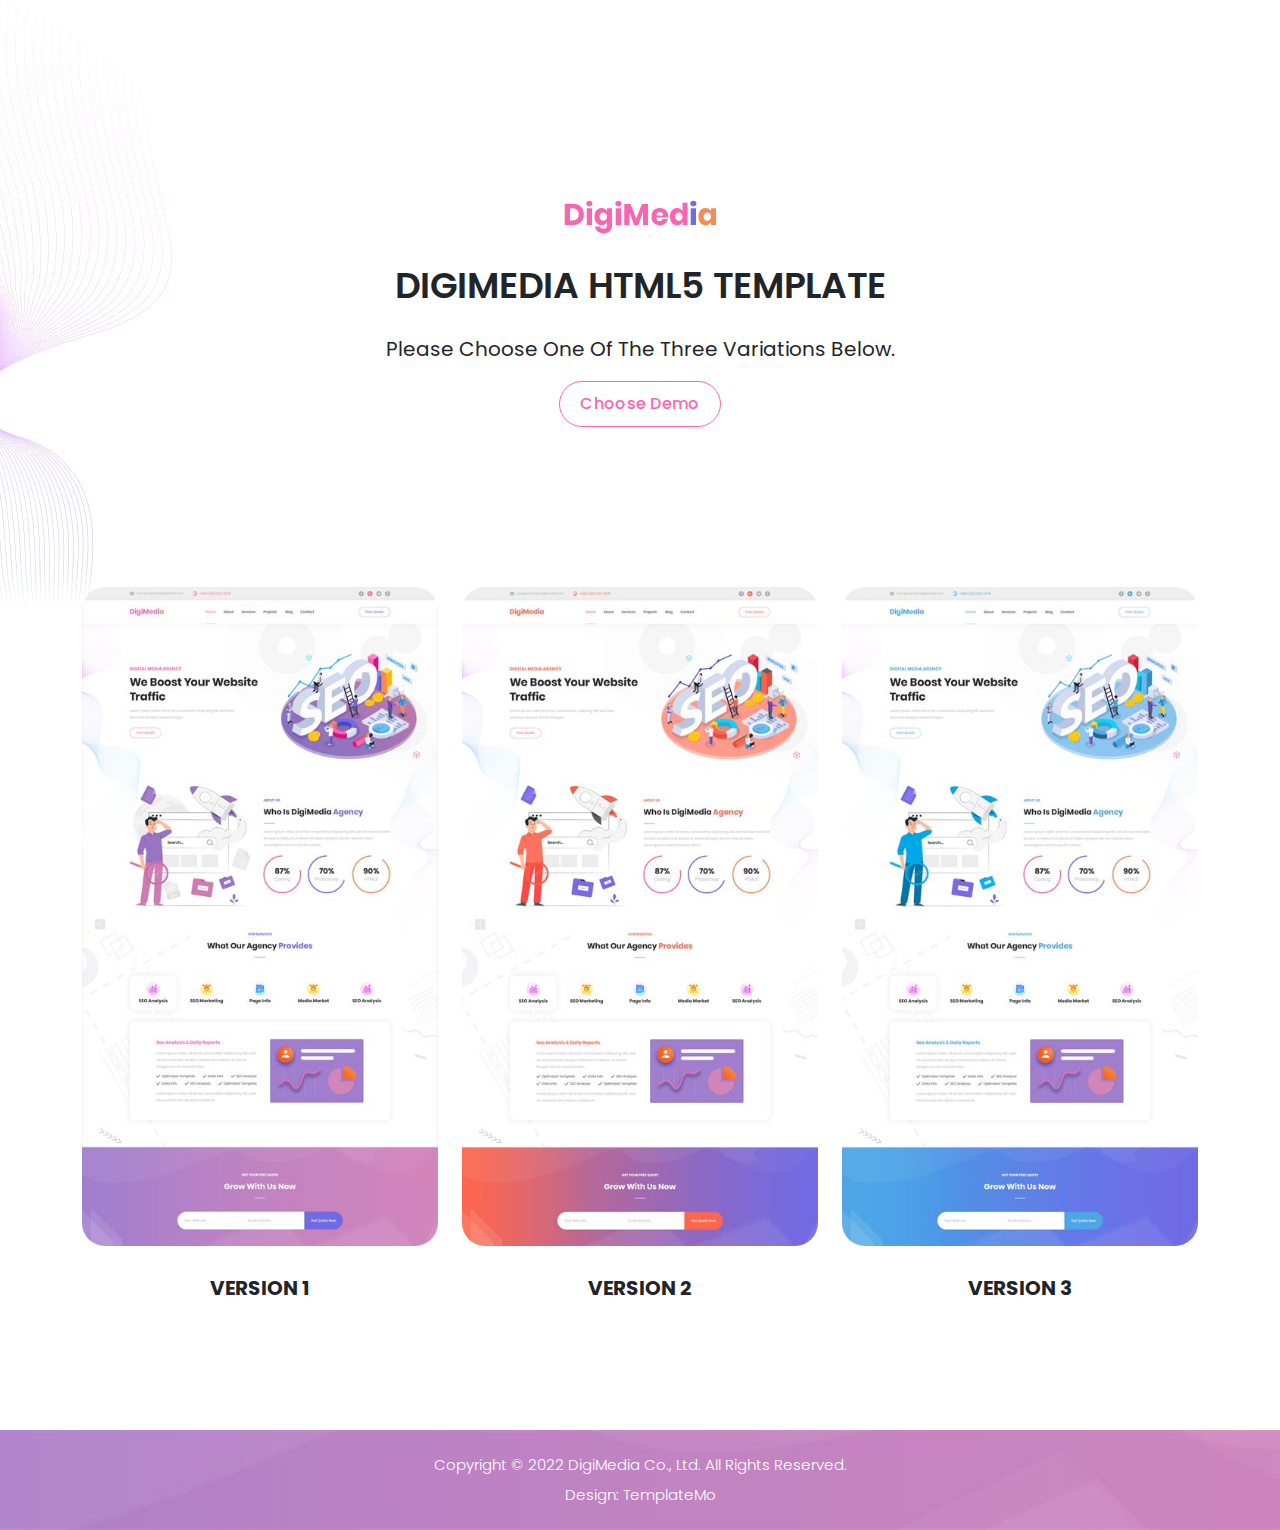
==== index.html @ 0c3d9d68 "My First Commit For Portfolio" ====
<!DOCTYPE html>
<html lang="en">

  <head>

    <meta charset="UTF-8">
    <meta name="viewport" content="width=device-width, initial-scale=1, shrink-to-fit=no">
    <meta name="description" content="">
    <meta name="author" content="">
    <link rel="preconnect" href="https://fonts.googleapis.com">
    <link rel="preconnect" href="https://fonts.gstatic.com" crossorigin>
    <link href="https://fonts.googleapis.com/css2?family=Poppins:wght@100;200;300;400;500;600;700;800;900&display=swap" rel="stylesheet">

    <title>DigiMedia SEO Template 3 variations by TemplateMo</title>

    <!-- Bootstrap core CSS -->
    <link href="vendor/bootstrap/css/bootstrap.min.css" rel="stylesheet">


    <!-- Additional CSS Files -->
    <link rel="stylesheet" href="assets/css/fontawesome.css">
    <link rel="stylesheet" href="assets/css/templatemo-digimedia-v1.css">
    <link rel="stylesheet" href="assets/css/animated.css">
    <link rel="stylesheet" href="assets/css/owl.css">
<!--

TemplateMo 568 DigiMedia

https://templatemo.com/tm-568-digimedia

-->
  </head>

<body>

  <!-- ***** Preloader Start ***** -->
  <div id="js-preloader" class="js-preloader">
    <div class="preloader-inner">
      <span class="dot"></span>
      <div class="dots">
        <span></span>
        <span></span>
        <span></span>
      </div>
    </div>
  </div>
  <!-- ***** Preloader End ***** -->

  <div class="intro-banner">
    <div class="container">
      <div class="row">
        <div class="col-lg-12">
          <img src="assets/images/logo-v1.png" alt="">
          <h1>DigiMedia HTML5 Template</h1>
          <h4>Please choose one of the three variations below.</h4>
          <div class="first-button scroll-to-section">
            <a href="#demos">Choose Demo</a>
          </div>
        </div>
      </div>
    </div>
  </div>


  <div class="demos" id="demos">
    <div class="container">
      <div class="row">
        <div class="col-lg-4">
          <div class="demo-item">
            <a href="homepage_1.html"><img src="assets/images/demo-1.jpg" alt="DigiMedia - variation 1"></a>
            <h4>Version 1</h4>
          </div>
        </div>
        <div class="col-lg-4">
          <div class="demo-item">
            <a href="homepage_2.html"><img src="assets/images/demo-2.jpg" alt="DigiMedia - variation 2"></a>
            <h4>Version 2</h4>
          </div>
        </div>
        <div class="col-lg-4">
          <div class="demo-item">
            <a href="homepage_3.html"><img src="assets/images/demo-3.jpg" alt="DigiMedia - variation 3"></a>
            <h4>Version 3</h4>
          </div>
        </div>
      </div>
    </div>
  </div>


  <footer>
    <div class="container">
      <div class="row">
        <div class="col-lg-12">
          <p>Copyright © 2022 DigiMedia Co., Ltd. All Rights Reserved. 
          <br>Design: <a href="https://templatemo.com" target="_parent" title="free css templates">TemplateMo</a></p>
        </div>
      </div>
    </div>
  </footer>


  <!-- Scripts -->
  <script src="vendor/jquery/jquery.min.js"></script>
  <script src="vendor/bootstrap/js/bootstrap.bundle.min.js"></script>
  <script src="assets/js/owl-carousel.js"></script>
  <script src="assets/js/animation.js"></script>
  <script src="assets/js/imagesloaded.js"></script>
  <script src="assets/js/custom.js"></script>

</body>

</html>
---- assets/css/templatemo-digimedia-v1.css ----
/*

TemplateMo 568 DigiMedia

https://templatemo.com/tm-568-digimedia

*/

/* ---------------------------------------------
Table of contents
------------------------------------------------
01. font & reset css
02. reset
03. global styles
04. header
05. banner
06. features
07. testimonials
08. contact
09. footer
10. preloader
11. search
12. portfolio

--------------------------------------------- */
/* 
---------------------------------------------
font & reset css
--------------------------------------------- 
*/
/* 
---------------------------------------------
reset
--------------------------------------------- 
*/
html, body, div, span, applet, object, iframe, h1, h2, h3, h4, h5, h6, p, blockquote, div
pre, a, abbr, acronym, address, big, cite, code, del, dfn, em, font, img, ins, kbd, q,
s, samp, small, strike, strong, sub, sup, tt, var, b, u, i, center, dl, dt, dd, ol, ul, li,
figure, header, nav, section, article, aside, footer, figcaption {
  margin: 0;
  padding: 0;
  border: 0;
  outline: 0;
}

/* clear fix */
.grid:after {
  content: '';
  display: block;
  clear: both;
}

/* ---- .grid-item ---- */

.grid-sizer,
.grid-item {
  width: 50%;
}

.grid-item {
  float: left;
}

.grid-item img {
  display: block;
  max-width: 100%;
}

.clearfix:after {
  content: ".";
  display: block;
  clear: both;
  visibility: hidden;
  line-height: 0;
  height: 0;
}

.clearfix {
  display: inline-block;
}

html[xmlns] .clearfix {
  display: block;
}

* html .clearfix {
  height: 1%;
}

ul, li {
  padding: 0;
  margin: 0;
  list-style: none;
}

header, nav, section, article, aside, footer, hgroup {
  display: block;
}

* {
  box-sizing: border-box;
}

html, body {
  font-family: 'Poppins', sans-serif;
  font-weight: 400;
  background-color: #fff;
  -ms-text-size-adjust: 100%;
  -webkit-font-smoothing: antialiased;
  -moz-osx-font-smoothing: grayscale;
}

a {
  text-decoration: none !important;
}

h1, h2, h3, h4, h5, h6 {
  margin-top: 0px;
  margin-bottom: 0px;
}

ul {
  margin-bottom: 0px;
}

p {
  font-size: 15px;
  line-height: 30px;
  font-weight: 300;
  color: #afafaf;
}

img {
  width: 100%;
  overflow: hidden;
}

/* 
---------------------------------------------
global styles
--------------------------------------------- 
*/
html,
body {
  background: #fff;
  font-family: 'Poppins', sans-serif;
}

::selection {
  background: #fa65b1;
  color: #fff !important;
}

::-moz-selection {
  background: #fa65b1;
  color: #fff !important;
}

@media (max-width: 991px) {
  html, body {
    overflow-x: hidden;
  }
  .mobile-top-fix {
    margin-top: 30px;
    margin-bottom: 0px;
  }
  .mobile-bottom-fix {
    margin-bottom: 30px;
  }
  .mobile-bottom-fix-big {
    margin-bottom: 60px;
  }
}

.page-section {
  margin-top: 120px;
}

.section-heading {
  position: relative;
  z-index: 2;
}

.section-heading h6 {
  font-size: 15px;
  font-weight: 700;
  color: #726ae3;
  text-transform: uppercase;
  margin-bottom: 15px;
}

.section-heading h4 {
  color: #2a2a2a;
  font-size: 35px;
  font-weight: 700;
  text-transform: capitalize;
  margin-bottom: 25px;
}

.section-heading h4 em {
  font-style: normal;
  color: #726ae3;
}

.section-heading .line-dec {
  width: 50px;
  height: 2px;
  background-color: #726ae3;
}

.border-first-button a {
  display: inline-block !important;
  padding: 10px 20px !important;
  color: #fa65b1 !important;
  border: 1px solid #fa65b1 !important;
  border-radius: 23px;
  font-weight: 500 !important;
  letter-spacing: 0.3px !important;
  transition: all .5s;
}

.border-first-button a:hover {
  background-color: #fa65b1;
  color: #fff !important;
}


/* 
---------------------------------------------
intro
--------------------------------------------- 
*/


.intro-banner {
  text-align: center;
  padding-top: 200px;margin-bottom: 100px;
  position: relative;
}

.intro-banner:after {
  content: '';
  background-image: url(../images/slider-left-dec.jpg);
  background-repeat: no-repeat;
  position: absolute;
  left: 0;
  top: 0px;
  width: 262px;
  height: 625px;
  z-index: 1;
}
/*
.intro-banner:before {
  content: '';
  background-image: url(../images/slider-right-dec.jpg);
  background-repeat: no-repeat;
  position: absolute;
  right: 0;
  top: 0px;
  width: 1159px;
  height: 797px;
  z-index: 2;
}
*/

.intro-banner img {
  max-width: 152px;
  margin-bottom: 30px;
}

.intro-banner h1 {
  font-size: 36px;
  font-weight: 600;
  text-transform: uppercase;
  margin-bottom: 30px;
  position: relative; 
  z-index: 2;
}

.intro-banner h4 {
  font-size: 20px;
  text-transform: capitalize;
  font-weight: 400;
  margin-bottom: 20px;
  position: relative; 
  z-index: 2;
}

.intro-banner a {
  display: inline-block !important;
  padding: 10px 20px !important;
  color: #fa65b1 !important;
  border: 1px solid #fa65b1 !important;
  border-radius: 23px;
  font-weight: 500 !important;
  letter-spacing: 0.3px !important;
  transition: all .5s;
  position: relative; 
  z-index: 2;
}

.intro-banner a:hover {
  background-color: #fa65b1;
  color: #fff !important;
}

.demos {
  padding-top: 60px;
}

.demo-item {
  position: relative;
  z-index: 2;
}

.demos img {
  transition: all .5s;
  border-radius: 23px;
}

.demos img:hover {
  opacity: 1;
  box-shadow: 0px 0px 15px rgba(0,0,0,0.25);
}

.demos h4 {
  text-align: center;
  font-size: 20px;
  margin-top: 30px;
  font-weight: 700;
  text-transform: uppercase;
}


/* 
---------------------------------------------
header
--------------------------------------------- 
*/

.pre-header {
  background-color: #efefef;
  height: 60px;
  padding: 15px 0px;
}

.pre-header ul li {
  display: inline-block;
}

.pre-header ul.info li {
  margin-right: 45px;
}

.pre-header ul.info li a {
  color: #afafaf;
  font-size: 14px;
  transition: all .3s;
}

.pre-header ul.info li a:hover {
  color: #fa65b1;
}

.pre-header ul.info li a i {
  font-size: 18px;
  margin-right: 8px;
}

.pre-header ul.social-media {
  text-align: right;
}

.pre-header ul.social-media li {
  margin-left: 5px;
}

.pre-header ul.social-media li a {
  background-color: #afafaf;
  color: #fff;
  display: inline-block;
  width: 30px;
  height: 30px;
  line-height: 30px;
  text-align: center;
  border-radius: 50%;
  font-size: 14px;
  transition: all .3s;
}

.pre-header ul.social-media li a:hover {
  background-color: #fa65b1;
}

.background-header {
  background-color: #fff!important;
  height: 80px!important;
  position: fixed!important;
  top: 0px;
  left: 0px;
  right: 0px;
  box-shadow: 0px 5px 8px rgba(0,0,0,0.03);
}

.background-header .logo,
.background-header .main-nav .nav li a {
  color: #fff;
}

.background-header .main-nav .nav li:hover a {
  color: #fa65b1;
}

.background-header .nav li a.active {
  position: relative;
  color: #fff;
}

.background-header .nav li a.active:after {
  position: absolute;
  width: 100%;
  height: 1px;
  background-color: #fa65b1;
  content: '';
  left: 50%;
  bottom: -20px;
  transform: translateX(-50%);
}

.background-header .nav li:last-child a.active:after {
  background-color: transparent;
}

.header-area {
  background-color: #fff;
  box-shadow: 0px 5px 8px rgba(0,0,0,0.03);
  position: absolute;
  left: 0px;
  right: 0px;
  z-index: 100;
  height: 100px;
  -webkit-transition: all .5s ease 0s;
  -moz-transition: all .5s ease 0s;
  -o-transition: all .5s ease 0s;
  transition: all .5s ease 0s;
}

.header-area .main-nav {
  min-height: 80px;
  background: transparent;
}

.header-area .main-nav .logo {
  float: left;
  -webkit-transition: all 0.3s ease 0s;
  -moz-transition: all 0.3s ease 0s;
  -o-transition: all 0.3s ease 0s;
  transition: all 0.3s ease 0s;
}

.header-area .main-nav .logo {
    line-height: 100px;
    float: left;
    -webkit-transition: all 0.3s ease 0s;
    -moz-transition: all 0.3s ease 0s;
    -o-transition: all 0.3s ease 0s;
    transition: all 0.3s ease 0s;
}

.background-header .main-nav .logo {
  line-height: 80px;
}

.background-header .main-nav .nav {
  margin-top: 20px !important;
}

.header-area .main-nav .nav {
  float: right;
  margin-top: 30px;
  margin-right: 0px;
  background-color: transparent;
  -webkit-transition: all 0.3s ease 0s;
  -moz-transition: all 0.3s ease 0s;
  -o-transition: all 0.3s ease 0s;
  transition: all 0.3s ease 0s;
  position: relative;
  z-index: 999;
}

.header-area .main-nav .nav li {
  padding-left: 20px;
  padding-right: 20px;
}

.header-area .main-nav .nav li:last-child {
  padding-right: 0px;
  padding-left: 40px;
}

.header-area .main-nav .nav li:last-child a ,
.background-header .main-nav .nav li:last-child a {
  padding: 0px 20px !important;
  font-weight: 400;
}

.header-area .main-nav .nav li:last-child a:hover ,
.background-header .main-nav .nav li:last-child a:hover {
  color: #fff !important;
}

.header-area .main-nav .nav li a {
  display: block;
  font-weight: 500;
  font-size: 15px;
  color: #2a2a2a;
  text-transform: capitalize;
  -webkit-transition: all 0.3s ease 0s;
  -moz-transition: all 0.3s ease 0s;
  -o-transition: all 0.3s ease 0s;
  transition: all 0.3s ease 0s;
  height: 40px;
  line-height: 40px;
  border: transparent;
  letter-spacing: 1px;
}

.header-area .main-nav .nav li:hover a,
.header-area .main-nav .nav li a.active {
  color: #fa65b1!important;
}

.background-header .main-nav .nav li:hover a,
.background-header .main-nav .nav li a.active {
  color: #fa65b1!important;
  opacity: 1;
}

.header-area .main-nav .nav li.submenu {
  position: relative;
  padding-right: 30px;
}

.header-area .main-nav .nav li.submenu:after {
  font-family: FontAwesome;
  content: "\f107";
  font-size: 12px;
  color: #2a2a2a;
  position: absolute;
  right: 18px;
  top: 12px;
}

.background-header .main-nav .nav li.submenu:after {
  color: #2a2a2a;
}

.header-area .main-nav .nav li.submenu ul {
  position: absolute;
  width: 200px;
  box-shadow: 0 2px 28px 0 rgba(0, 0, 0, 0.06);
  overflow: hidden;
  top: 50px;
  opacity: 0;
  transform: translateY(+2em);
  visibility: hidden;
  z-index: -1;
  transition: all 0.3s ease-in-out 0s, visibility 0s linear 0.3s, z-index 0s linear 0.01s;
}

.header-area .main-nav .nav li.submenu ul li {
  margin-left: 0px;
  padding-left: 0px;
  padding-right: 0px;
}

.header-area .main-nav .nav li.submenu ul li a {
  opacity: 1;
  display: block;
  background: #f7f7f7;
  color: #2a2a2a!important;
  padding-left: 20px;
  height: 40px;
  line-height: 40px;
  -webkit-transition: all 0.3s ease 0s;
  -moz-transition: all 0.3s ease 0s;
  -o-transition: all 0.3s ease 0s;
  transition: all 0.3s ease 0s;
  position: relative;
  font-size: 13px;
  font-weight: 400;
  border-bottom: 1px solid #eee;
}

.header-area .main-nav .nav li.submenu ul li a:hover {
  background: #fff;
  color: #fa65b1!important;
  padding-left: 25px;
}

.header-area .main-nav .nav li.submenu ul li a:hover:before {
  width: 3px;
}

.header-area .main-nav .nav li.submenu:hover ul {
  visibility: visible;
  opacity: 1;
  z-index: 1;
  transform: translateY(0%);
  transition-delay: 0s, 0s, 0.3s;
}

.header-area .main-nav .menu-trigger {
  cursor: pointer;
  display: block;
  position: absolute;
  top: 33px;
  width: 32px;
  height: 40px;
  text-indent: -9999em;
  z-index: 99;
  right: 40px;
  display: none;
}

.background-header .main-nav .menu-trigger {
  top: 23px;
}

.header-area .main-nav .menu-trigger span,
.header-area .main-nav .menu-trigger span:before,
.header-area .main-nav .menu-trigger span:after {
  -moz-transition: all 0.4s;
  -o-transition: all 0.4s;
  -webkit-transition: all 0.4s;
  transition: all 0.4s;
  background-color: #2a2a2a;
  display: block;
  position: absolute;
  width: 30px;
  height: 2px;
  left: 0;
}

.background-header .main-nav .menu-trigger span,
.background-header .main-nav .menu-trigger span:before,
.background-header .main-nav .menu-trigger span:after {
  background-color: #2a2a2a;
}

.header-area .main-nav .menu-trigger span:before,
.header-area .main-nav .menu-trigger span:after {
  -moz-transition: all 0.4s;
  -o-transition: all 0.4s;
  -webkit-transition: all 0.4s;
  transition: all 0.4s;
  background-color: #2a2a2a;
  display: block;
  position: absolute;
  width: 30px;
  height: 2px;
  left: 0;
  width: 75%;
}

.background-header .main-nav .menu-trigger span:before,
.background-header .main-nav .menu-trigger span:after {
  background-color: #2a2a2a;
}

.header-area .main-nav .menu-trigger span:before,
.header-area .main-nav .menu-trigger span:after {
  content: "";
}

.header-area .main-nav .menu-trigger span {
  top: 16px;
}

.header-area .main-nav .menu-trigger span:before {
  -moz-transform-origin: 33% 100%;
  -ms-transform-origin: 33% 100%;
  -webkit-transform-origin: 33% 100%;
  transform-origin: 33% 100%;
  top: -10px;
  z-index: 10;
}

.header-area .main-nav .menu-trigger span:after {
  -moz-transform-origin: 33% 0;
  -ms-transform-origin: 33% 0;
  -webkit-transform-origin: 33% 0;
  transform-origin: 33% 0;
  top: 10px;
}

.header-area .main-nav .menu-trigger.active span,
.header-area .main-nav .menu-trigger.active span:before,
.header-area .main-nav .menu-trigger.active span:after {
  background-color: transparent;
  width: 100%;
}

.header-area .main-nav .menu-trigger.active span:before {
  -moz-transform: translateY(6px) translateX(1px) rotate(45deg);
  -ms-transform: translateY(6px) translateX(1px) rotate(45deg);
  -webkit-transform: translateY(6px) translateX(1px) rotate(45deg);
  transform: translateY(6px) translateX(1px) rotate(45deg);
  background-color: #2a2a2a;
}

.background-header .main-nav .menu-trigger.active span:before {
  background-color: #2a2a2a;
}

.header-area .main-nav .menu-trigger.active span:after {
  -moz-transform: translateY(-6px) translateX(1px) rotate(-45deg);
  -ms-transform: translateY(-6px) translateX(1px) rotate(-45deg);
  -webkit-transform: translateY(-6px) translateX(1px) rotate(-45deg);
  transform: translateY(-6px) translateX(1px) rotate(-45deg);
  background-color: #2a2a2a;
}

.background-header .main-nav .menu-trigger.active span:after {
  background-color: #2a2a2a;
}

.header-area.header-sticky {
  min-height: 80px;
}

.header-area .nav {
  margin-top: 30px;
}

.header-area.header-sticky .nav li a.active {
  color: #fa65b1;
}

@media (max-width: 1200px) {
  .header-area .main-nav .nav li {
    padding-left: 12px;
    padding-right: 12px;
  }
  .header-area .main-nav:before {
    display: none;
  }
}

@media (max-width: 992px) {
  .header-area .main-nav .nav li:last-child  ,
  .background-header .main-nav .nav li:last-child {
    display: none;
  }
  .header-area .main-nav .nav li:nth-child(6),
  .background-header .main-nav .nav li:nth-child(6) {
    padding-right: 0px;
  }
  .background-header .nav li a.active:after {
    display: none;
  }
}

@media (max-width: 767px) {
  .pre-header ul.info li:last-child {
    display: none;
  }
  .background-header .main-nav .nav {
    margin-top: 80px !important;
  }
  .header-area .main-nav .logo {
    color: #1e1e1e;
  }
  .header-area.header-sticky .nav li a:hover,
  .header-area.header-sticky .nav li a.active {
    color: #fa65b1!important;
    opacity: 1;
  }
  .header-area.header-sticky .nav li.search-icon a {
    width: 100%;
  }
  .header-area {
    background-color: #fff;
    padding: 0px 15px;
    height: 100px;
    box-shadow: none;
    text-align: center;
    box-shadow: 0px 5px 8px rgba(0,0,0,0.03);
  }
  .header-area .container {
    padding: 0px;
  }
  .header-area .logo {
    margin-left: 30px;
  }
  .header-area .menu-trigger {
    display: block !important;
  }
  .header-area .main-nav {
    overflow: hidden;
  }
  .header-area .main-nav .nav {
    float: none;
    width: 100%;
    display: none;
    -webkit-transition: all 0s ease 0s;
    -moz-transition: all 0s ease 0s;
    -o-transition: all 0s ease 0s;
    transition: all 0s ease 0s;
    margin-left: 0px;
  }
  .background-header .nav {
    margin-top: 80px;
  }
  .header-area .main-nav .nav li:first-child {
    border-top: 1px solid #eee;
  }
  .header-area.header-sticky .nav {
    margin-top: 100px;
  }
  .header-area .main-nav .nav li {
    width: 100%;
    background: #fff;
    border-bottom: 1px solid #e7e7e7;
    padding-left: 0px !important;
    padding-right: 0px !important;
  }
  .header-area .main-nav .nav li a {
    height: 50px !important;
    line-height: 50px !important;
    padding: 0px !important;
    border: none !important;
    background: #f7f7f7 !important;
    color: #191a20 !important;
  }
  .header-area .main-nav .nav li a:hover {
    background: #eee !important;
    color: #fa65b1!important;
  }
  .header-area .main-nav .nav li.submenu ul {
    position: relative;
    visibility: inherit;
    opacity: 1;
    z-index: 1;
    transform: translateY(0%);
    transition-delay: 0s, 0s, 0.3s;
    top: 0px;
    width: 100%;
    box-shadow: none;
    height: 0px;
  }
  .header-area .main-nav .nav li.submenu ul li a {
    font-size: 12px;
    font-weight: 400;
  }
  .header-area .main-nav .nav li.submenu ul li a:hover:before {
    width: 0px;
  }
  .header-area .main-nav .nav li.submenu ul.active {
    height: auto !important;
  }
  .header-area .main-nav .nav li.submenu:after {
    color: #3B566E;
    right: 25px;
    font-size: 14px;
    top: 15px;
  }
  .header-area .main-nav .nav li.submenu:hover ul, .header-area .main-nav .nav li.submenu:focus ul {
    height: 0px;
  }
}

@media (min-width: 767px) {
  .header-area .main-nav .nav {
    display: flex !important;
  }
}

/* 
---------------------------------------------
preloader
--------------------------------------------- 
*/

.js-preloader {
    position: fixed;
    top: 0;
    left: 0;
    right: 0;
    bottom: 0;
    background-color: #fff;
    display: -webkit-box;
    display: flex;
    -webkit-box-align: center;
    align-items: center;
    -webkit-box-pack: center;
    justify-content: center;
    opacity: 1;
    visibility: visible;
    z-index: 9999;
    -webkit-transition: opacity 0.25s ease;
    transition: opacity 0.25s ease;
}

.js-preloader.loaded {
    opacity: 0;
    visibility: hidden;
    pointer-events: none;
}

@-webkit-keyframes dot {
    50% {
        -webkit-transform: translateX(96px);
        transform: translateX(96px);
    }
}

@keyframes dot {
    50% {
        -webkit-transform: translateX(96px);
        transform: translateX(96px);
    }
}

@-webkit-keyframes dots {
    50% {
        -webkit-transform: translateX(-31px);
        transform: translateX(-31px);
    }
}

@keyframes dots {
    50% {
        -webkit-transform: translateX(-31px);
        transform: translateX(-31px);
    }
}

.preloader-inner {
    position: relative;
    width: 142px;
    height: 40px;
    background: #fff;
}

.preloader-inner .dot {
    position: absolute;
    width: 16px;
    height: 16px;
    top: 12px;
    left: 15px;
    background: #fa65b1;
    border-radius: 50%;
    -webkit-transform: translateX(0);
    transform: translateX(0);
    -webkit-animation: dot 2.8s infinite;
    animation: dot 2.8s infinite;
}

.preloader-inner .dots {
    -webkit-transform: translateX(0);
    transform: translateX(0);
    margin-top: 12px;
    margin-left: 31px;
    -webkit-animation: dots 2.8s infinite;
    animation: dots 2.8s infinite;
}

.preloader-inner .dots span {
    display: block;
    float: left;
    width: 16px;
    height: 16px;
    margin-left: 16px;
    background: #fa65b1;
    border-radius: 50%;
}



/* 
---------------------------------------------
Banner Style
--------------------------------------------- 
*/

.main-banner {
  background-repeat: no-repeat;
  background-position: center center;
  background-size: cover;
  padding: 226px 0px 120px 0px;
  position: relative;
  overflow: hidden;
}

.main-banner:after {
  content: '';
  background-image: url(../images/slider-left-dec.jpg);
  background-repeat: no-repeat;
  position: absolute;
  left: 0;
  top: 60px;
  width: 262px;
  height: 625px;
  z-index: 1;
}

.main-banner:before {
  content: '';
  background-image: url(../images/slider-right-dec.jpg);
  background-repeat: no-repeat;
  position: absolute;
  right: 0;
  top: 60px;
  width: 1159px;
  height: 797px;
  z-index: -1;
}

.main-banner .left-content {
  margin-right: 15px;
}

.main-banner .left-content h6 {
  text-transform: capitalize;
  font-size: 20px;
  font-weight: 700;
  color: #fa65b1;
  margin-bottom: 15px;
  text-transform: uppercase;
}

.main-banner .left-content h2 {
  z-index: 2;
  position: relative;
  font-weight: 700;
  font-size: 50px;
  color: #2a2a2a;
  margin-bottom: 20px;
}

.main-banner .left-content p {
  margin-bottom: 30px;
  margin-right: 45px;
}

.main-banner .right-image {
  text-align: right;
  position: relative;
  z-index: 20;
}

.main-banner .right-image img {
  max-width: 593px;
}



/* 
---------------------------------------------
About Style
--------------------------------------------- 
*/

#about {
  padding-top: 130px;
}

.about-left-image img {
  margin-right: 45px;
}

.about-right-content p {
  margin-top: 30px;
  margin-bottom: 45px;
}

.skills-content {
  position: relative;
  z-index: 1;
  margin-top: -50px;
  background-color: #f5f5f5;
  border-bottom-right-radius: 50px;
  border-bottom-left-radius: 50px;
  padding: 110px 0px 50px 0px;
}

.skill-item {
  text-align: center;
}

.progress {
  width: 150px;
  height: 150px;
  line-height: 150px;
  background: none;
  margin: 0 auto;
  box-shadow: none;
  position: relative;
}
.progress:after {
  content: "";
  width: 100%;
  height: 100%;
  border-radius: 50%;
  border: 5px solid #fff;
  position: absolute;
  top: 0;
  left: 0;
}
.progress > span {
  width: 50%;
  height: 100%;
  overflow: hidden;
  position: absolute;
  top: 0;
  z-index: 1;
}
.progress .progress-left {
  left: 0;
}
.progress .progress-bar {
  width: 100%;
  height: 100%;
  background: none;
  border-width: 5px;
  border-style: solid;
  position: absolute;
  top: 0;
  border-color: #fd6a54;
}

.first-skill-item .progress .progress-bar {
  border-color: #fa65b1;
}

.second-skill-item .progress .progress-bar {
  border-color: #726ae3;
}

.third-skill-item .progress .progress-bar {
  border-color: #f58b56;
}

.progress .progress-left .progress-bar {
  left: 100%;
  border-top-right-radius: 75px;
  border-bottom-right-radius: 75px;
  border-left: 0;
  -webkit-transform-origin: center left;
  transform-origin: center left;
}
.progress .progress-right {
  right: 0;
}
.progress .progress-right .progress-bar {
  left: -100%;
  border-top-left-radius: 75px;
  border-bottom-left-radius: 75px;
  border-right: 0;
  -webkit-transform-origin: center right;
  transform-origin: center right;
}
.progress .progress-value {
  text-align: center;
  color: #2a2a2a;
  display: flex;
  width: 100%;
  border-radius: 50%;
  font-size: 35px;
  text-align: center;
  line-height: 25px;
  align-items: center;
  justify-content: center;
  height: 100%;
  font-weight: 700;
}
.progress .progress-value div {
  margin-top: 10px;
}
.progress .progress-value span {
  font-size: 18px;
  text-transform: none;
  color: #afafaf;
  font-weight: 300;
}

/* This for loop creates the  necessary css animation names 
Due to the split circle of progress-left and progress right, we must use the animations on each side. 
*/
.progress[data-percentage="10"] .progress-right .progress-bar {
  animation: loading-1 1.5s linear forwards;
}
.progress[data-percentage="10"] .progress-left .progress-bar {
  animation: 0;
}

.progress[data-percentage="20"] .progress-right .progress-bar {
  animation: loading-2 1.5s linear forwards;
}
.progress[data-percentage="20"] .progress-left .progress-bar {
  animation: 0;
}

.progress[data-percentage="30"] .progress-right .progress-bar {
  animation: loading-3 1.5s linear forwards;
}
.progress[data-percentage="30"] .progress-left .progress-bar {
  animation: 0;
}

.progress[data-percentage="40"] .progress-right .progress-bar {
  animation: loading-4 1.5s linear forwards;
}
.progress[data-percentage="40"] .progress-left .progress-bar {
  animation: 0;
}

.progress[data-percentage="50"] .progress-right .progress-bar {
  animation: loading-5 1.5s linear forwards;
}
.progress[data-percentage="50"] .progress-left .progress-bar {
  animation: 0;
}

.progress[data-percentage="60"] .progress-right .progress-bar {
  animation: loading-5 1.5s linear forwards;
}
.progress[data-percentage="60"] .progress-left .progress-bar {
  animation: loading-1 1.5s linear forwards 1.5s;
}

.progress[data-percentage="70"] .progress-right .progress-bar {
  animation: loading-5 1.5s linear forwards;
}
.progress[data-percentage="70"] .progress-left .progress-bar {
  animation: loading-2 1.5s linear forwards 1.5s;
}

.progress[data-percentage="80"] .progress-right .progress-bar {
  animation: loading-5 1.5s linear forwards;
}
.progress[data-percentage="80"] .progress-left .progress-bar {
  animation: loading-3 1.5s linear forwards 1.5s;
}

.progress[data-percentage="90"] .progress-right .progress-bar {
  animation: loading-5 1.5s linear forwards;
}
.progress[data-percentage="90"] .progress-left .progress-bar {
  animation: loading-4 1.5s linear forwards 1.5s;
}

.progress[data-percentage="100"] .progress-right .progress-bar {
  animation: loading-5 1.5s linear forwards;
}
.progress[data-percentage="100"] .progress-left .progress-bar {
  animation: loading-5 1.5s linear forwards 1.5s;
}

@keyframes loading-1 {
  0% {
    -webkit-transform: rotate(0deg);
    transform: rotate(0deg);
  }
  100% {
    -webkit-transform: rotate(36);
    transform: rotate(36deg);
  }
}
@keyframes loading-2 {
  0% {
    -webkit-transform: rotate(0deg);
    transform: rotate(0deg);
  }
  100% {
    -webkit-transform: rotate(72);
    transform: rotate(72deg);
  }
}
@keyframes loading-3 {
  0% {
    -webkit-transform: rotate(0deg);
    transform: rotate(0deg);
  }
  100% {
    -webkit-transform: rotate(108);
    transform: rotate(108deg);
  }
}
@keyframes loading-4 {
  0% {
    -webkit-transform: rotate(0deg);
    transform: rotate(0deg);
  }
  100% {
    -webkit-transform: rotate(144);
    transform: rotate(144deg);
  }
}
@keyframes loading-5 {
  0% {
    -webkit-transform: rotate(0deg);
    transform: rotate(0deg);
  }
  100% {
    -webkit-transform: rotate(180);
    transform: rotate(180deg);
  }
}
.progress {
  margin-bottom: 1em;
}

/* 
---------------------------------------------
Services Style
--------------------------------------------- 
*/

.services {
  padding-top: 130px;
  position: relative;
}

.services:after {
  content: '';
  background-image: url(../images/services-left-dec.jpg);
  background-repeat: no-repeat;
  position: absolute;
  left: 0;
  top: 0px;
  width: 786px;
  height: 1217px;
  z-index: 0;
}

.services:before {
  content: '';
  background-image: url(../images/services-right-dec.jpg);
  background-repeat: no-repeat;
  position: absolute;
  right: 0;
  top: 400px;
  width: 161px;
  height: 413px;
  z-index: 0;
}

.services .section-heading {
  text-align: center;
  margin-bottom: 80px;
}

.services .section-heading .line-dec {
  margin: 0 auto;
}

.services .naccs {
  position: relative;
  z-index: 1;
}

.services .icon {
  display: block;
  text-align: center;
  margin: 0 auto;
}

.services .naccs .menu div h4 {
  color: #fff;
  font-size: 15px;
  font-weight: 400;
  width: 100%;
}

.services .icon img {
  margin-bottom: 10px;
  max-width: 60px;
  min-width: 60px;
}

.services .naccs .menu {
  text-align: center;
  margin-bottom: 30px;
}

.services .naccs .menu div {
  color: #2a2a2a;
  margin: 0px;
  width: 15%;
  font-size: 20px;
  font-weight: 700;
  display: inline-block;
  text-align: center;
  cursor: pointer;
  position: relative;
  border-radius: 15px;
  transition: 1s all cubic-bezier(0.075, 0.82, 0.165, 1);
}

.services .naccs .menu div .thumb {
  display: inline-block;
  width: 100%;
  padding: 30px 0px;
  background-color: #fff;
}

.services .naccs .menu div.active {
  box-shadow: 0px 0px 15px rgba(0,0,0,0.1);
}

.services ul.nacc {
  height: 100% !important;
  position: relative;
  min-height: 100%;
  list-style: none;
  margin: 0;
  padding: 0;
  transition: 0.5s all cubic-bezier(0.075, 0.82, 0.165, 1);
}

.services ul.nacc li {
  opacity: 0;
  transform: translateX(-50px);
  position: absolute;
  list-style: none;
  transition: 1s all cubic-bezier(0.075, 0.82, 0.165, 1);
}

.services ul.nacc li.active {
  transition-delay: 0.3s;
  position: relative;
  z-index: 2;
  opacity: 1;
  transform: translateX(0px);
  box-shadow: 0px 0px 15px rgba(0,0,0,0.1);
  background-color: #fff;
  border-radius: 15px;
  padding: 80px 120px 50px 120px;
}

.services ul.nacc li {
  width: 100%;
}

.services ul.nacc li .right-image img {
  max-width: 420px;
  float: right;
}

.services .nacc .thumb h4 {
  color: #2a2a2a;
  font-size: 20px;
  font-weight: 700;
  line-height: 35px;
  margin-bottom: 25px;
}

.services .nacc .thumb .main-white-button {
  text-align: right;
  margin-top: 40px;
}

.services .nacc .thumb .main-white-button a {
  background-color: #8d99af;
  color: #fff;
}

.services .nacc .thumb .main-white-button a i {
  background-color: #fff;
  color: #8d99af;
}

.services .left-text h4 {
  font-size: 20px;
  font-weight: 700;
  color: #fa65b1 !important;
}

.services .left-text p {
  margin-bottom: 30px;
}

.nacc .ticks-list span {
  display: inline-block;
  opacity: 1;
  margin-right: 45px;
  margin-bottom: 20px;
  font-size: 15px;
  font-weight: 400;
}



/* 
---------------------------------------------
Free Quote
--------------------------------------------- 
*/

.free-quote {
  background-image: url(../images/quote-bg.jpg);
  background-repeat: no-repeat;
  background-position: center center;
  background-size: cover;
  padding: 120px 0px;
  text-align: center;
  position: relative;
  z-index: 2;
  margin-top: 130px;
}

.free-quote .section-heading {
  margin-bottom: 60px;
}

.free-quote .section-heading h6,
.free-quote .section-heading h4 {
  color: #fff;
}

.free-quote .section-heading .line-dec {
  margin: 0 auto;
  background-color: #fff;
}

.free-quote form {
  background-color: #fff;
  display: inline-block;
  width: 100%;
  min-height: 80px;
  border-radius: 40px;
  position: relative;
  z-index: 1;
}

.free-quote form input {
  width: 100%;
  margin-top: 20px;
  margin-left: 30px;
  color: #afafaf;
  font-weight: 400;
  font-size: 15px;
  height: 40px;
  background-color: transparent;
  border-bottom: 1px solid #eee;
  border-top: none;
  border-left: none;
  border-right: none;
  position: relative;
  z-index: 2;
  outline: none;
}

.free-quote form button {
  width: 100%;
  height: 80px;
  border-top-right-radius: 40px;
  border-bottom-right-radius: 40px;
  outline: none;
  border: none;
  margin-left: 30px;
  background-color: #726ae3;
  font-size: 15px;
  color: #fff;
}


/* 
---------------------------------------------
Portfolio
--------------------------------------------- 
*/

.our-portfolio {
  padding-top: 130px;
  overflow: hidden;
  position: relative;
}

.our-portfolio:before {
  content: '';
  background-image: url(../images/portfolio-right-dec.jpg);
  background-repeat: no-repeat;
  position: absolute;
  right: 0;
  top: 0px;
  width: 414px;
  height: 861px;
  z-index: 1;
}

.our-portfolio:after {
  content: '';
  background-image: url(../images/portfolio-left-dec.jpg);
  background-repeat: no-repeat;
  position: absolute;
  left: 0;
  top: 0px;
  width: 677px;
  height: 759px;
  z-index: 1;
}

.our-portfolio .section-heading {
  margin-bottom: 80px;
}

.our-portfolio .container-fluid {
  padding-right: 15px;
  padding-left: 15px;
  position: relative;
  z-index: 2;
}

.our-portfolio .item {
  position: relative;
  z-index: 222;
}

.portfolio-item {
  border-radius: 25px;
  box-shadow: 0px 0px 15px rgba(0,0,0,0.1);
  margin: 15px;
}

.portfolio-item .thumb {
  position: relative;
  border-radius: 50px;
}

.portfolio-item:hover .down-content h4,
.portfolio-item:hover .down-content span {
  color: #fa65b1;
}

.portfolio-item .thumb img {
  border-top-right-radius: 23px;
  border-top-left-radius: 23px;
  overflow: hidden;
}

.portfolio-item .down-content {
  background-color: #fff;
  text-align: center;
  padding: 18px 0px;
  border-bottom-right-radius: 23px;
  border-bottom-left-radius: 23px;
}

.portfolio-item .down-content h4 {
  font-size: 20px;
  font-weight: 700;
  color: #2a2a2a;
  margin-bottom: 8px;
  transition: all .3s;
}

.portfolio-item .down-content span {
  font-size: 15px;
  color: #afafaf;
  transition: all .3s;
}

.our-portfolio .owl-nav {
  display: inline-block!important;
  position: absolute;
  top: -125px;
  right: 15%;
  max-width: 1320px;
}

.our-portfolio .owl-nav .owl-next {
  margin-left: 10px;
}

.our-portfolio .owl-nav span {
  width: 46px;
  height: 46px;
  display: inline-block;
  text-align: center;
  line-height: 46px;
  font-size: 30px;
  background-color: #eee;
  border-radius: 50%;
  color: #fff;
  transition: all 0.5s;
}

.our-portfolio .owl-nav span:hover {
  color: #fff;
  background-color: #fa65b1;
}


/* 
---------------------------------------------
Blog
--------------------------------------------- 
*/

.blog:before {
  content: '';
  background-image: url(../images/blog-left-dec.jpg);
  background-repeat: no-repeat;
  position: absolute;
  left: 0;
  top: 0px;
  width: 961px;
  height: 1020px;
  z-index: 0;
}

.blog {
  position: relative;
  padding-top: 130px;
}

.blog .section-heading {
  text-align: center;
  margin-bottom: 80px;
}

.blog .section-heading .line-dec {
  margin: 0 auto;
}

.show-up {
  position: relative;
  z-index: 200;
}

.blog-post {
  box-shadow: 0px 0px 15px rgba(0,0,0,0.1);
  border-radius: 25px;
}

.blog-post .thumb img {
  border-top-right-radius: 23px;
  border-top-left-radius: 23px;
}

.blog-post .down-content {
  border-bottom-right-radius: 23px;
  border-bottom-left-radius: 23px;
  background-color: #fff;
  padding: 30px;
}

.blog-post .down-content span.category {
  font-size: 15px;
  color: #fff;
  padding: 8px 12px;
  background-color: #726ae3;
  border-radius: 18px;
  display: inline-block;
}

.blog-post .down-content span.date {
  font-size: 15px;
  color: #afafaf;
  text-align: right;
  float: right;
  margin-top: 4px;
}

.blog-post .down-content h4 {
  font-size: 20px;
  font-weight: 700;
  color: #2a2a2a;
  margin-top: 20px;
  margin-bottom: 20px;
  line-height: 30px;
}

.blog-post .down-content p {
  margin-bottom: 30px;
}

.blog-post .down-content span.author {
  font-size: 15px;
  color: #2a2a2a;
}

.blog-post .down-content span.author img {
  max-width: 56px;
  border-radius: 50%;
  margin-right: 15px;
}

.blog-post .down-content .border-first-button {
  display: inline-block;
  float: right;
}

.blog-posts {
  margin-left: 30px;
}

.post-item {
  margin-bottom: 62px;
}

.last-post-item {
  margin-bottom: 0px;
}

.post-item .thumb {
  display: inline-block;
  float: left;
  margin-right: 30px;
}

.post-item .thumb img {
  border-radius: 23px;
  display: inline-block;
}

.post-item .right-content {
  padding-top: 20px;
}

.post-item .right-content span.category {
  font-size: 15px;
  color: #fff;
  padding: 8px 12px;
  background-color: #726ae3;
  border-radius: 18px;
  display: inline-block;
}

.post-item .right-content span.date {
  font-size: 15px;
  color: #afafaf;
  text-align: right;
  float: right;
  margin-top: 4px;
}

.post-item .right-content h4 {
  font-size: 20px;
  font-weight: 700;
  color: #2a2a2a;
  margin-top: 20px;
  margin-bottom: 20px;
  line-height: 30px;
}


/* 
---------------------------------------------
contact
--------------------------------------------- 
*/

.contact-us {
  padding-top: 130px;
}

.contact-us .section-heading .line-dec {
  margin: 0 auto;
}

.contact-us .section-heading {
  text-align: center;
  margin-bottom: 80px;
}


form#contact:before {
  background-image: url(../images/contact-top-right.png);
  position: absolute;
  right: 0;
  top: 0;
  width: 726px;
  height: 78px;
  background-repeat: no-repeat;
  content: '';
  z-index: 1;
}

.contact-dec img {
  max-width: 224px;
  position: absolute;
  right: 25px;
  top: -242px;
}

form#contact:after {
  background-image: url(../images/contact-bottom-right.png);
  position: absolute;
  right: 0;
  bottom: 0;
  width: 532px;
  height: 106px;
  background-repeat: no-repeat;
  content: '';
  z-index: 1;
}

form#contact {
  box-shadow: 0px 0px 15px rgba(0,0,0,0.1);
  position: relative;
  background-color: #fff;
  border-radius: 23px;
  text-align: center;
}

form#contact #map iframe {
  border-top-left-radius: 23px;
  border-bottom-left-radius: 23px;
  margin-bottom: -7px;
  position: relative;
  z-index: 2;
}

.fill-form {
  padding: 80px 60px 80px 30px;
}

.fill-form .info-post {
  margin-bottom: 20px;
}

.fill-form .icon {
  text-align: center;
  box-shadow: 0px 0px 15px rgba(0,0,0,0.1);
  border-radius: 23px;
  padding: 25px 15px;
}

.fill-form .icon img {
  max-width: 60px;
  display: block;
  margin: 0 auto;
}

.fill-form .icon a {
  margin-top: 15px;
  display: inline-block;
  font-size: 15px;
  font-weight: 500;
  color: #2a2a2a;
  transition: all .3s;
}

.fill-form .icon:hover a {
  color: #fa65b1;
}

form#contact input {
  width: 100%;
  height: 46px;
  background-color: transparent;
  border: 1px solid #eee;
  outline: none;
  font-size: 15px;
  font-weight: 300;
  color: #2a2a2a;
  padding: 0px 20px;
  border-radius: 23px;
  margin-top: 30px;
}

form#contact input::placeholder {
  color: #aaa;
}

form#contact textarea {
  width: 100%;
  min-width: 100%;
  max-width: 100%;
  max-height: 200px;
  min-height: 200px;
  height: 200px;
  border-radius: 23px;
  background-color: transparent;
  border: 1px solid #eee;
  outline: none;
  font-size: 15px;
  font-weight: 300;
  color: #2a2a2a;
  padding: 15px 20px;
  margin-top: 30px;
}

form#contact textarea::placeholder {
  color: #aaa;
}

form#contact button {
  display: inline-block;
  background-color: #fff;
  font-size: 15px;
  font-weight: 400;
  color: #fa65b1;
  margin-top: 30px;
  width: 100%;
  text-transform: capitalize;
  padding: 12px 25px;
  border-radius: 23px;
  letter-spacing: 0.25px;
  border: 1px solid #fa65b1;
  transition: all .3s;
  outline: none;
}

form#contact button:hover {
  background-color: #fa65b1!important;
  color: #fff!important;
}

/* 
---------------------------------------------
Footer Style
--------------------------------------------- 
*/

footer {
  background-image: url(../images/footer-bg.jpg);
  background-position: center center;
  background-repeat: no-repeat;
  background-size: cover;
  margin-top: 130px;
}

footer p {
  text-align: center;
  margin: 20px 0px;
  color: #fff;
}

footer p a {
  color: #fff;
  transition: all .5s;
}

/* 
---------------------------------------------
responsive
--------------------------------------------- 
*/

@media (max-width: 1200px) {
  .header-area .main-nav .logo h4 {
    font-size: 24px;
  }
  .header-area .main-nav .logo h4 img {
    max-width: 25px;
    margin-left: 0px;
  }
  .header-area .main-nav .nav li:last-child {
    padding-left: 20px;
  }
}

@media (max-width: 992px) {
  .intro-banner:before {
    display: none;
  } 
  form#contact {
    overflow: hidden;
  }
  .header-area .main-nav .logo h4 {
    font-size: 20px;
  }
  .main-banner .left-content {
    margin-right: 0px;
  }
  .main-banner {
    text-align: center;
    padding: 226px 0px 30px 0px;
  }
  .main-banner:before {
    display: none;
  }
  .main-banner .right-image {
    margin: 30px auto 0px auto;
    text-align: center;
  }
  .features-item {
    margin-bottom: 45px;
  }
  .last-features-item,
  .last-skill-item {
    margin-bottom: 0px !important;
  }
  .skill-item {
    margin-bottom: 30px;
  }
  .about-left-image img {
    margin-right: 0px;
    margin-bottom: 45px;;
  }
  .services .naccs .menu div {
    font-size: 15px;
    font-weight: 500;
  }
  .service-item {
    text-align: center;
  }
  .service-item .icon {
    margin-top: 0px;
    margin-bottom: 30px;
  }
  .about-us .left-image {
    margin-right: 30px;
    margin-left: 30px;
    margin-bottom: 45px;
  }
  .blog-posts {
    margin-left: 0px;
    margin-top: 30px;
  }
  .post-item {
    margin-bottom: 70px;
  }
  .our-portfolio .owl-nav {
    display: none !important;
  }
  .contact-info {
    margin-top: 60px;
  }
  form#contact {
    padding: 45px;
  }
}

@media (max-width: 767px) {
  .header-area .main-nav .logo h4 {
    font-size: 30px;
  }
  .header-area .main-nav .logo h4 img {
    max-width: 30px;
    margin-left: 5px;
  }
  .main-banner .info-stat {
    margin-bottom: 15px;
  }
  .service-item {
    text-align: center;
    padding: 30px;
  }
  .service-item .icon {
    float: none;
    margin-right: 0px;
    margin-bottom: 15px;
  }
  .service-item .right-content {
    display: inline-block;
  }
  .services .naccs .menu div .thumb {
    padding: 5px;
  }
  .services .icon img {
    margin: 0px;
  }
  .services ul.nacc li.active {
    padding: 45px;
  }
  .services .naccs .menu div  {
    font-size: 0px;
  }
  .services ul.nacc li .right-image img {
    float: none;
  }
  .our-portfolio .section-heading,
  .about-us .section-heading,
  .about-us .about-item,
  .about-us p,
  .about-us .main-green-button {
    text-align: center;
  }
  .our-portfolio .section-heading .line-dec {
    margin: 0 auto;
  }
  .our-services .section-heading {
    margin-left: 15px;
    margin-right: 15px;
  }
  .free-quote form input {
    margin-left: 0px;
    padding: 0px 30px;
  }
  .free-quote form button {
    margin-left: 0px;
    border-bottom-left-radius: 40px;
    border-top-right-radius: 0px;
  }
  .blog-posts {
    margin-left: 0px;
    margin-top: 30px;
  }
  .post-item {
    margin-bottom: 30px;
  }
  .post-item .thumb img {
    max-width: 140px;
  }
  .post-item .right-content p {
    display: none;
  }
  .about-us .about-item {
    margin-top: 15px;
  }
  form#contact {
    padding: 30px;
  }
}
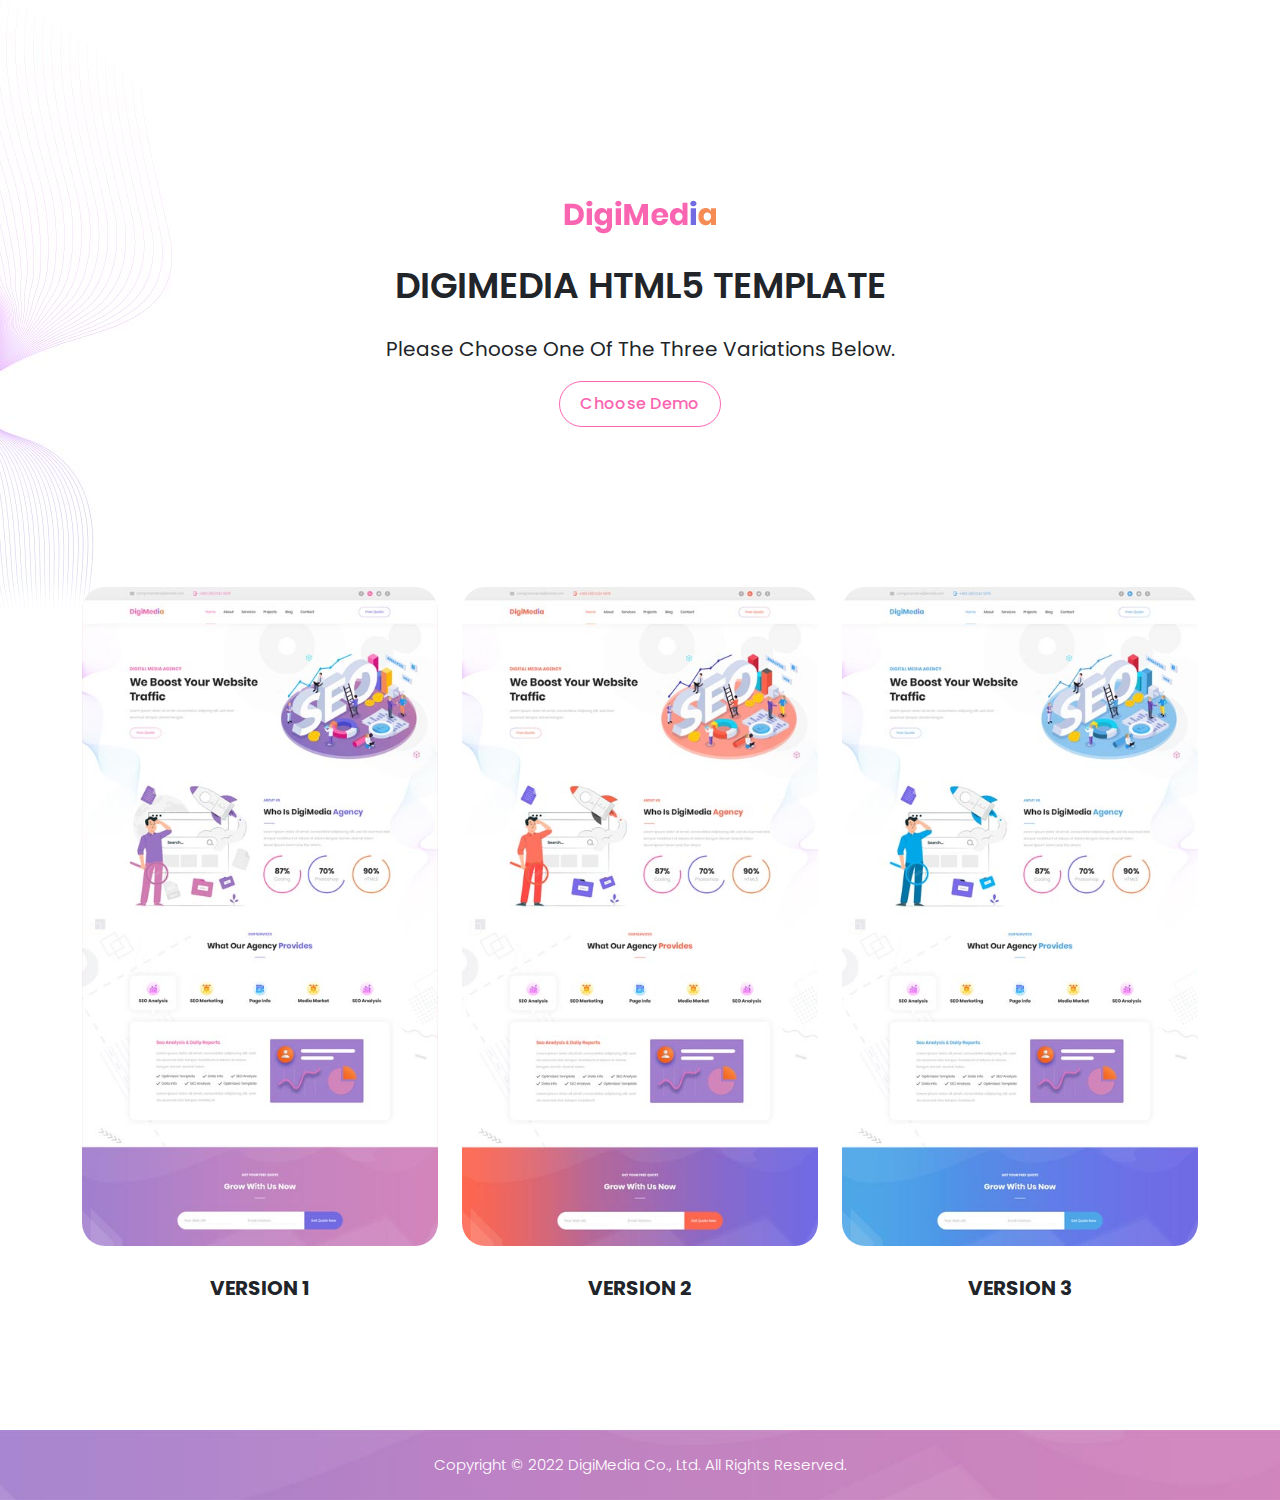
==== commit 92bd3ae5: "Update index.html" ====
--- a/index.html
+++ b/index.html
@@ -11,7 +11,7 @@
     <link rel="preconnect" href="https://fonts.gstatic.com" crossorigin>
     <link href="https://fonts.googleapis.com/css2?family=Poppins:wght@100;200;300;400;500;600;700;800;900&display=swap" rel="stylesheet">
 
-    <title>DigiMedia SEO Template 3 variations by TemplateMo</title>
+    <title>DigiMedia SEO Template 3 variations by AEoN@Dhamu</title>
 
     <!-- Bootstrap core CSS -->
     <link href="vendor/bootstrap/css/bootstrap.min.css" rel="stylesheet">
@@ -92,8 +92,7 @@
     <div class="container">
       <div class="row">
         <div class="col-lg-12">
-          <p>Copyright © 2022 DigiMedia Co., Ltd. All Rights Reserved. 
-          <br>Design: <a href="https://templatemo.com" target="_parent" title="free css templates">TemplateMo</a></p>
+          <p>Copyright © 2022 DigiMedia Co., Ltd. All Rights Reserved. </p>
         </div>
       </div>
     </div>
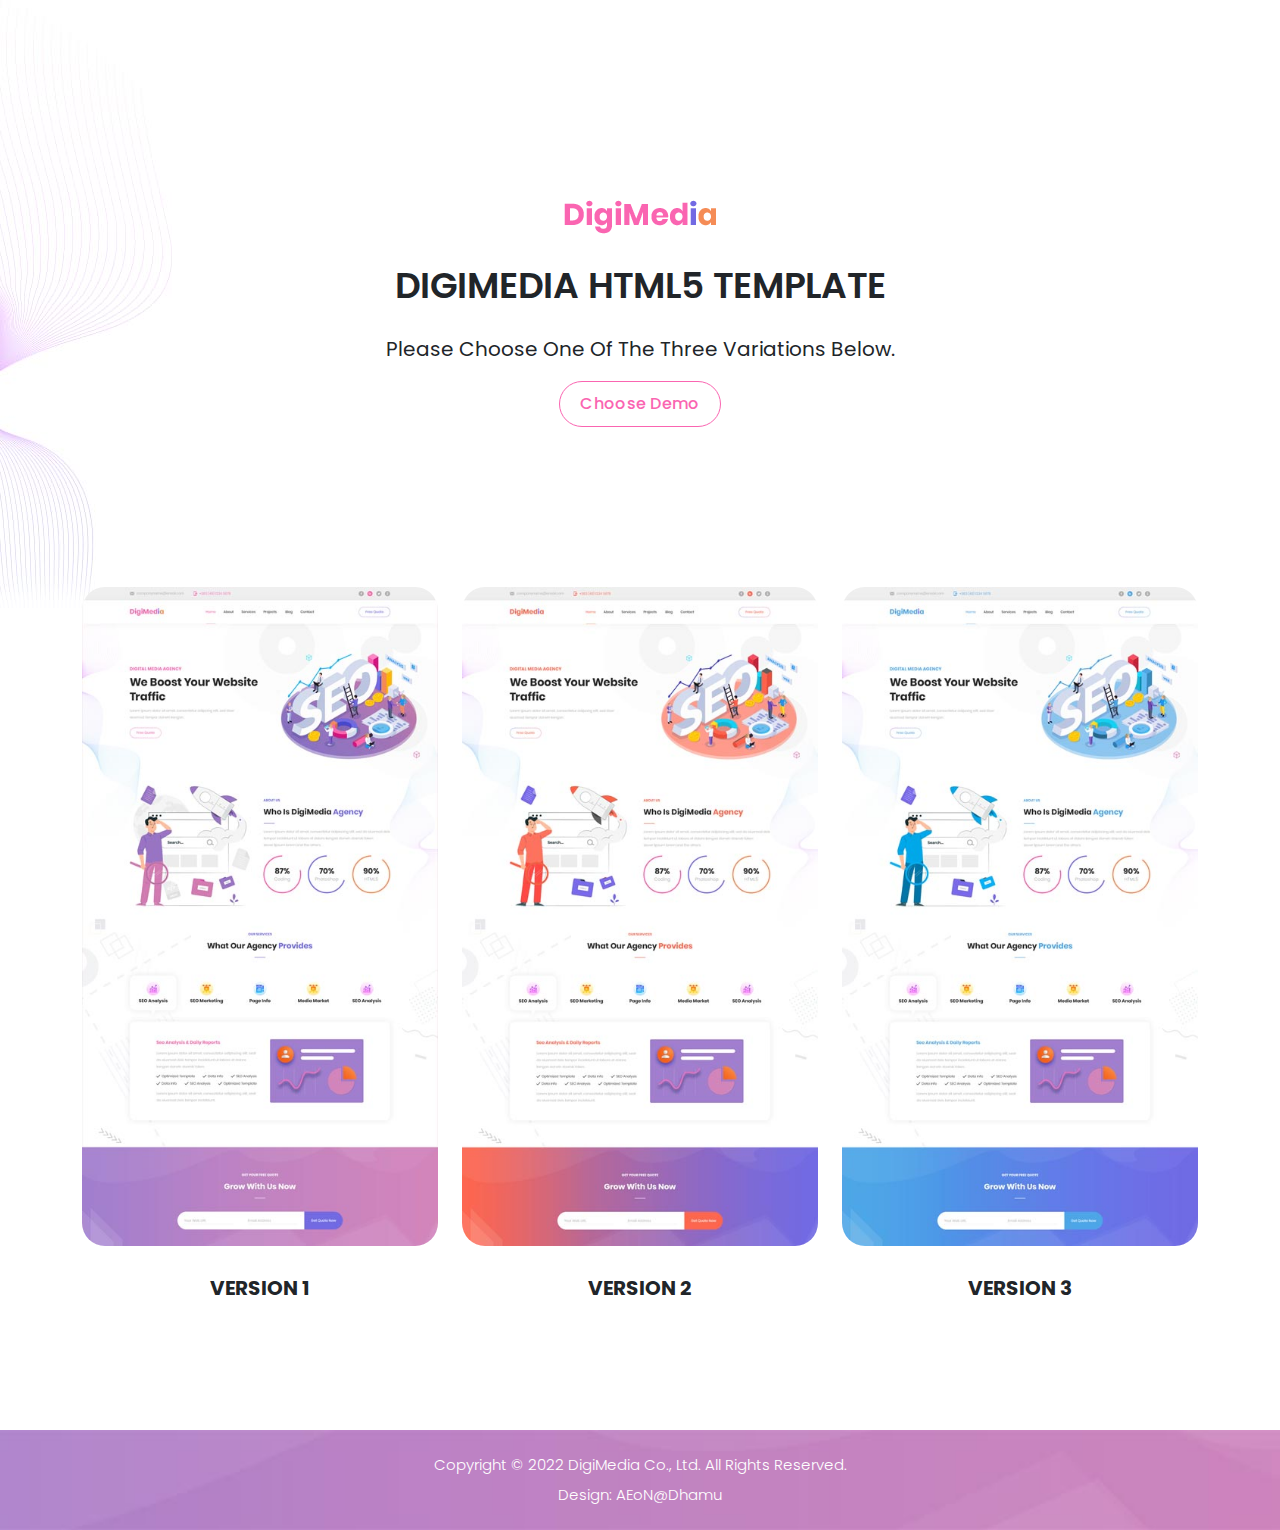
==== commit 39422a17: "Update index.html" ====
--- a/index.html
+++ b/index.html
@@ -92,7 +92,8 @@
     <div class="container">
       <div class="row">
         <div class="col-lg-12">
-          <p>Copyright © 2022 DigiMedia Co., Ltd. All Rights Reserved. </p>
+          <p>Copyright © 2022 DigiMedia Co., Ltd. All Rights Reserved.
+            <br>Design: <a>AEoN@Dhamu</a> </p>
         </div>
       </div>
     </div>
